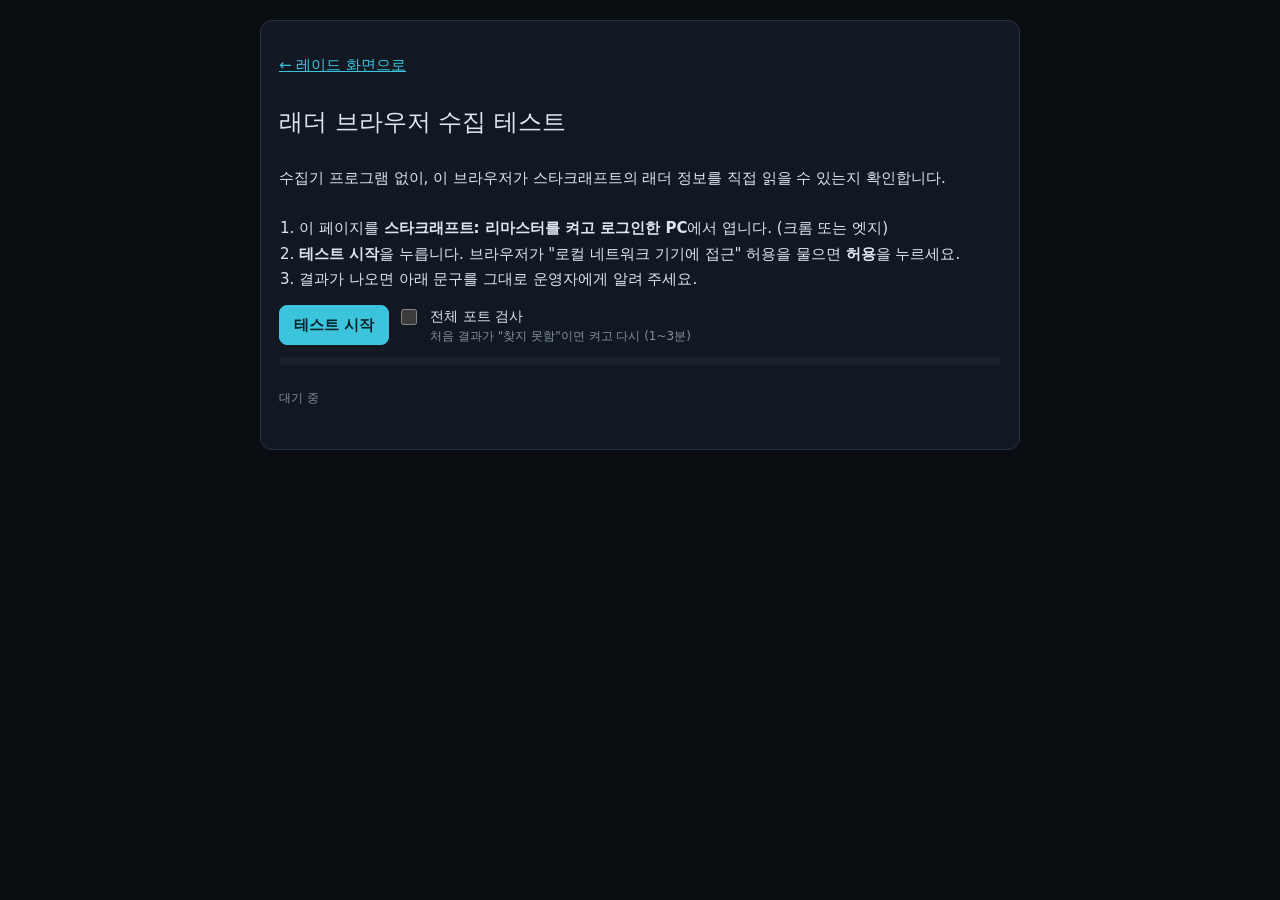
==== ladder-test.html @ a68ce81c "설치 없는 브라우저 래더 수집(실험)과 브라우저 수집 테스트 페이지 Co-Authored-By: Claude Opus 5.5 <noreply@anthropic.com> Claude" ====
<!doctype html>
<html lang="ko">
<head>
<meta charset="utf-8">
<meta name="viewport" content="width=device-width,initial-scale=1">
<title>래더 브라우저 수집 테스트 · 래더 협동 보스 레이드</title>
<link rel="stylesheet" href="css/style.css">
<style>
  .doc{max-width:760px;margin:0 auto;display:flex;flex-direction:column;gap:12px}
  .doc h1{font-family:var(--f-display);font-weight:400;font-size:24px;margin:0}
  .doc ol{margin:0;padding-left:20px;line-height:1.7}
  .doc a{color:var(--accent)}
  .bar2{height:8px;border-radius:4px;background:var(--panel2);overflow:hidden}
  .bar2 i{display:block;height:100%;width:0;background:var(--accent);transition:width .2s}
  .res{padding:12px 14px;border-radius:10px;border:1px solid var(--line);background:var(--panel2);font-size:15px;line-height:1.6}
  .res.ok{border-color:#2f7a52}.res.bad{border-color:#8a3030}.res.warn{border-color:#8a7020}
  .row2{display:flex;gap:8px;flex-wrap:wrap;align-items:flex-end}
  pre{white-space:pre-wrap;word-break:break-all;font-size:12px;color:var(--muted);margin:0}
</style>
</head>
<body>
<main class="doc panel">
  <p><a href="./">← 레이드 화면으로</a></p>
  <h1>래더 브라우저 수집 테스트</h1>
  <p>수집기 프로그램 없이, 이 브라우저가 스타크래프트의 래더 정보를 직접 읽을 수 있는지 확인합니다.</p>
  <ol>
    <li>이 페이지를 <b>스타크래프트: 리마스터를 켜고 로그인한 PC</b>에서 엽니다. (크롬 또는 엣지)</li>
    <li><b>테스트 시작</b>을 누릅니다. 브라우저가 "로컬 네트워크 기기에 접근" 허용을 물으면 <b>허용</b>을 누르세요.</li>
    <li>결과가 나오면 아래 문구를 그대로 운영자에게 알려 주세요.</li>
  </ol>
  <div class="row2">
    <button class="btn primary" id="go" type="button">테스트 시작</button>
    <label class="check" style="margin:0"><input type="checkbox" id="full"><span>전체 포트 검사<small>처음 결과가 "찾지 못함"이면 켜고 다시 (1~3분)</small></span></label>
  </div>
  <div class="bar2"><i id="prog"></i></div>
  <p class="hint" id="status">대기 중</p>
  <div class="res" id="result" hidden></div>

  <div id="lookup" hidden>
    <p style="margin:6px 0">아이디 조회도 해 보세요. 다른 스트리머 아이디도 됩니다.</p>
    <div class="row2">
      <div class="field"><label class="label" for="toon">게임 아이디</label><input type="text" id="toon" maxlength="24" autocomplete="off" spellcheck="false"></div>
      <div class="field"><label class="label" for="gw">서버</label><select id="gw"><option value="30">한국</option><option value="45">아시아</option><option value="10">미국 서부</option><option value="11">미국 동부</option><option value="20">유럽</option></select></div>
      <button class="btn" id="look" type="button">조회</button>
    </div>
    <div class="res" id="lookRes" hidden style="margin-top:8px"></div>
  </div>
  <pre id="detail"></pre>
</main>
<script src="js/ladder-local.js"></script>
<script>
const $ = id => document.getElementById(id);
let port = null;
$('go').onclick = async ()=>{
  $('go').disabled = true; $('result').hidden = true; $('lookup').hidden = true; $('detail').textContent = '';
  $('status').textContent = '스타크래프트 래더 서버를 찾는 중…';
  const t0 = Date.now();
  let out;
  try{
    out = await BW_LOCAL.find({full: $('full').checked, onProgress:(d,t,n)=>{ $('prog').style.width = Math.round(d/t*100)+'%'; $('status').textContent = `포트 확인 ${d.toLocaleString()} / ${t.toLocaleString()} · 열린 포트 ${n}개`; }});
  }catch(e){ out = {found:null, open:[], results:[], error:String(e)}; }
  const sec = Math.round((Date.now()-t0)/1000);
  const r = $('result'); r.hidden = false;
  const ua = navigator.userAgent.match(/(Edg|Chrome|Firefox|Safari)\/[\d.]+/g);
  $('detail').textContent = `브라우저: ${(ua||[]).join(' ')}\n걸린 시간: ${sec}초\n열린 포트: ${out.open.join(', ') || '없음'}\n` + (out.results||[]).map(x=>`  ${x.port}: ${x.readable ? '읽기 성공' : x.reason}`).join('\n') + (out.error ? `\n오류: ${out.error}` : '');
  if(out.found){
    port = out.found.port;
    r.className = 'res ok';
    r.innerHTML = `<b>성공</b> · 포트 ${port}에서 래더 정보를 읽었습니다. 수집기 프로그램 없이 브라우저로 수집할 수 있습니다.`;
    $('status').textContent = '완료'; $('lookup').hidden = false;
  } else if(out.open.length){
    r.className = 'res bad';
    r.innerHTML = `<b>읽기 차단</b> · 열린 포트는 찾았지만 브라우저 보안에 막혀 래더 정보를 읽지 못했습니다. 이 PC에서는 수집기 프로그램이 필요합니다.`;
    $('status').textContent = '완료';
  } else {
    r.className = 'res warn';
    r.innerHTML = `<b>찾지 못함</b> · 열린 포트가 없습니다. 스타크래프트가 켜져 있고 로그인했는지 확인하세요. 그래도 같으면 "전체 포트 검사"를 켜고 다시 해 보세요. 로컬 네트워크 접근을 거부했다면 주소창 왼쪽 자물쇠 아이콘에서 허용으로 바꾼 뒤 다시 하세요.`;
    $('status').textContent = '완료';
  }
  $('go').disabled = false;
};
$('look').onclick = async ()=>{
  const toon = $('toon').value.trim(); if(!toon || !port) return;
  const o = $('lookRes'); o.hidden = false; o.className = 'res'; o.textContent = '조회 중…';
  try{
    const x = await BW_LOCAL.ladder(port, toon, +$('gw').value);
    o.className = 'res ' + (x.ok && !x.err ? 'ok' : 'warn');
    o.innerHTML = x.ok ? `<b>${toon}</b> · 점수 <b>${x.rating}</b> · ${x.wins}승 ${x.losses}패 (시즌 ${x.season})${x.err ? ' · '+x.err : ''}` : `조회 실패: ${x.err}`;
  }catch(e){ o.className = 'res bad'; o.textContent = '조회 실패: ' + e.message; }
};
</script>
</body>
</html>
---- css/style.css ----
/* 래더 협동 보스 레이드 — 화면 디자인
   색은 맨 위 :root 의 변수(--hp, --rage, --accent 등)만 바꾸면 전체에 적용됩니다. */
/* Layout: command-console HUD — boss gauges across the top, input on the left, party & log on the right. Single dark look on purpose (broadcast screen). */
:root{
  --bg:#0a0e13; --panel:#111821; --panel2:#17212c; --line:#24313f;
  --fg:#dbe6f0; --muted:#7f90a3; --accent:#3cc4dc; --accent-ink:#04222a;
  --hp:#e5484d; --hp-dim:#4a1a1d; --rage:#f2a93b; --rage-dim:#4a3413;
  --good:#46c97a; --legend:#c58cff; --trap:#ff6b6b; --rare:#4ea3ff;
  --f-display:"Black Han Sans","IBM Plex Sans KR",system-ui,sans-serif;
  --f-body:"IBM Plex Sans KR",system-ui,-apple-system,"Malgun Gothic",sans-serif;
  --f-mono:"JetBrains Mono",ui-monospace,Menlo,Consolas,monospace;
  color-scheme:dark;
}
*{box-sizing:border-box}
html,body{background:var(--bg);color:var(--fg)}
body{margin:0;font-family:var(--f-body);font-size:15px;line-height:1.5;padding-inline:16px;padding-block:20px 40px}
.wrap{width:100%;max-width:none;margin:0;display:flex;flex-direction:column;gap:16px}
button,input,select,textarea{font:inherit;color:inherit}
button{cursor:pointer}
:focus-visible{outline:2px solid var(--accent);outline-offset:2px}
.num{font-family:var(--f-mono);font-variant-numeric:tabular-nums}

header.top{display:flex;flex-wrap:wrap;align-items:center;justify-content:space-between;gap:12px}
.brand{display:flex;align-items:baseline;gap:12px;flex-wrap:wrap;min-width:0}
.brand h1{font-family:var(--f-display);font-weight:400;font-size:28px;letter-spacing:.02em;margin:0}
.brand .sub{color:var(--muted);font-size:13px}
.top-actions{display:flex;gap:8px;align-items:center;flex-wrap:wrap}
.pill{display:inline-flex;align-items:center;gap:6px;padding:3px 10px;border-radius:999px;font-size:12px;font-weight:700;letter-spacing:.04em;border:1px solid var(--line);color:var(--muted)}
.pill.live{color:var(--accent);border-color:color-mix(in srgb,var(--accent) 45%,transparent)}
.pill.clear{color:var(--good);border-color:color-mix(in srgb,var(--good) 45%,transparent)}
.pill.fail{color:var(--trap);border-color:color-mix(in srgb,var(--trap) 45%,transparent)}
.pill.local{color:var(--rage);border-color:color-mix(in srgb,var(--rage) 45%,transparent)}
.btn{border:1px solid var(--line);background:var(--panel2);padding:8px 14px;border-radius:8px;font-weight:500}
.btn:hover{border-color:var(--muted)}
.btn.primary{background:var(--accent);color:var(--accent-ink);border-color:var(--accent);font-weight:700}
.btn.primary:hover{filter:brightness(1.08)}
.btn.danger{border-color:color-mix(in srgb,var(--trap) 50%,transparent);color:var(--trap)}
.btn:disabled{opacity:.45;cursor:not-allowed}

.panel{background:var(--panel);border:1px solid var(--line);border-radius:12px;padding:18px;min-width:0}
.panel h2{font-family:var(--f-display);font-weight:400;font-size:19px;margin:0 0 12px;letter-spacing:.02em}
.label{font-size:12px;color:var(--muted);letter-spacing:.06em;font-weight:700}

/* Boss HUD */
.hud{position:relative;overflow:hidden;background:linear-gradient(180deg,#151d27 0%,var(--panel) 100%)}
.hud-head{display:flex;justify-content:space-between;align-items:flex-end;gap:12px;flex-wrap:wrap;margin-bottom:14px}
.boss-name{font-family:var(--f-display);font-size:34px;line-height:1.1;margin:0;text-wrap:balance}
.boss-meta{display:flex;gap:8px;flex-wrap:wrap;margin-top:6px}
@keyframes pulse{50%{box-shadow:0 0 0 4px color-mix(in srgb,var(--hp) 25%,transparent)}}
.gauge{display:grid;grid-template-columns:72px 1fr auto;align-items:center;gap:12px;margin-top:10px}
.gauge .g-label{font-family:var(--f-display);font-size:18px}
.bar{position:relative;height:30px;border-radius:6px;background:var(--hp-dim);overflow:hidden;border:1px solid #00000055}
.bar.rage{height:18px;background:var(--rage-dim)}
.bar .fill{position:absolute;inset:0 auto 0 0;background:var(--hp);transition:width .6s cubic-bezier(.2,.8,.2,1)}
.bar.rage .fill{background:var(--rage)}
.bar .ticks{position:absolute;inset:0;background:repeating-linear-gradient(90deg,transparent 0 calc(10% - 1px),#00000040 calc(10% - 1px) 10%)}
.g-val{font-family:var(--f-mono);font-variant-numeric:tabular-nums;font-size:18px;font-weight:700;white-space:nowrap;text-align:right;min-width:9ch}
.g-val small{color:var(--muted);font-size:13px;font-weight:500}
.hud-foot{display:flex;gap:18px;flex-wrap:wrap;margin-top:14px;color:var(--muted);font-size:13px}
.hud-foot b{color:var(--fg);font-family:var(--f-mono);font-weight:700}
.chain{display:inline-flex;gap:4px;vertical-align:middle}
.chain i{width:10px;height:10px;border-radius:2px;background:var(--line);display:inline-block}
.chain i.on{background:var(--accent)}
.banner{position:absolute;inset:0;display:flex;flex-direction:column;align-items:center;justify-content:center;gap:6px;background:color-mix(in srgb,var(--bg) 78%,transparent);backdrop-filter:blur(2px);text-align:center;padding:16px}
.banner strong{font-family:var(--f-display);font-weight:400;font-size:52px;line-height:1}
.banner.clear strong{color:var(--good)}
.banner.fail strong{color:var(--trap)}
.banner span{color:var(--muted)}

.grid{display:grid;grid-template-columns:minmax(0,1fr) minmax(0,1.05fr);gap:16px;align-items:start}
.col{display:flex;flex-direction:column;gap:16px;min-width:0}
/* 최소 화면 폭 320px: 이보다 좁으면 줄어들지 않고 가로 스크롤 (방송 오버레이는 제외) */
:root{--min-w:320px}
html:not(.overlay){min-width:var(--min-w)}
/* 반응형: 880px 미만 1단 · 880~1400px 2단 · 1400px 이상 3단 · 1900px 이상 여유 · 640px 미만 휴대폰 */
@media (max-width:880px){.grid{grid-template-columns:minmax(0,1fr)}}
@media (max-width:640px){
  body{padding-inline:12px;padding-block:12px 28px;font-size:14px}
  .wrap,.col,.grid{gap:12px}
  .panel{padding:14px;border-radius:10px}
  header.top{align-items:flex-start}
  .brand h1{font-size:22px}
  .brand .sub{width:100%}
  .top-actions{width:100%}
  .top-actions .btn{flex:1 1 auto;padding:8px 10px;font-size:13px}
  .me{width:100%}.me select{flex:1}
  .boss-name{font-size:24px}
  .hud-head{align-items:flex-start}
  .hud-right{width:100%;justify-content:space-between}
  .gauge{grid-template-columns:40px minmax(0,1fr);gap:8px}
  .gauge .g-label{font-size:15px}
  .gauge .g-val{grid-column:1 / -1;text-align:right;font-size:16px;margin-top:-4px}
  .bar{height:24px}
  .pop{right:8px}
  .hud-foot{gap:8px 14px}
  .seg button{padding:9px 14px;font-size:15px}
  input[type=number]{width:100px;font-size:18px}
  .banner strong{font-size:36px}
  .modal{padding:8px}
  .modal-box{padding:14px;border-radius:10px}
  .records{grid-template-columns:repeat(2,minmax(0,1fr))}
  .rec .v{font-size:18px}
  .log li{grid-template-columns:38px minmax(0,1fr) auto;gap:8px}
}

@media (max-width:400px){
  body{padding-inline:10px}
  .panel{padding:12px}
  .wtypes{grid-template-columns:minmax(0,1fr) minmax(0,1fr);gap:6px}
  .wt{padding:7px 8px}
  .row{gap:8px}
  .top-actions .btn{flex:1 1 40%}
  .boss-name{font-size:21px}
  .pstrip{gap:6px 10px}
  .pm{grid-template-columns:auto 52px auto auto;font-size:12px}
}
@media (min-width:1400px){
  body{padding-inline:24px}
  .grid{grid-template-columns:minmax(0,1fr) minmax(0,1.3fr) minmax(0,1fr)}
  .grid{grid-template-areas:"input mid log"}
  .grid > .col:first-child{grid-area:input}
  .grid > .col:last-child{display:grid;grid-template-columns:subgrid;grid-column:2 / 4;grid-template-areas:"mid log";align-items:start}
  .grid > .col:last-child > .panel:not(.logpanel){grid-column:1}
  .grid > .col:last-child > .logpanel{grid-column:2;grid-row:1 / span 3}
  .log{max-height:calc(100vh - 140px)}
}
@media (min-width:1900px){
  body{padding-inline:32px}
  .grid{grid-template-columns:minmax(0,1fr) minmax(0,1.4fr) minmax(0,1.1fr)}
  .boss-name{font-size:40px}
  .bar{height:36px}
}

/* Member chips */
.chips{display:flex;flex-wrap:wrap;gap:8px}
.chip{border:1px solid var(--line);background:var(--panel2);border-radius:8px;padding:8px 12px;font-weight:500;display:inline-flex;gap:6px;align-items:center}
.chip[aria-pressed="true"]{border-color:var(--accent);background:color-mix(in srgb,var(--accent) 16%,var(--panel2));color:#e9fbff}
.chip .tag{font-size:11px;padding:1px 6px;border-radius:4px;background:#ffffff14;color:var(--muted)}
.chip .tag.fx{background:color-mix(in srgb,var(--legend) 30%,transparent);color:#f0dcff}

.field{display:flex;flex-direction:column;gap:6px}
.row{display:flex;gap:10px;flex-wrap:wrap;align-items:end}
.seg{display:inline-flex;border:1px solid var(--line);border-radius:8px;overflow:hidden}
.seg button{border:0;background:var(--panel2);padding:10px 18px;font-weight:700;font-family:var(--f-display);font-size:17px}
.seg button[aria-pressed="true"].win{background:color-mix(in srgb,var(--good) 25%,var(--panel2));color:#d8ffe6}
.seg button[aria-pressed="true"].loss{background:color-mix(in srgb,var(--hp) 28%,var(--panel2));color:#ffe0e1}
input[type=number],input[type=text],select,textarea{background:var(--bg);border:1px solid var(--line);border-radius:8px;padding:9px 12px;min-width:0}
input[type=number]{width:120px;font-family:var(--f-mono);font-size:20px;font-weight:700}
textarea{width:100%;resize:vertical;min-height:84px}
.checks{display:flex;flex-direction:column;gap:8px;margin-top:4px}
.check{display:flex;gap:10px;align-items:flex-start;font-size:14px}
.check input{margin-top:3px;accent-color:var(--accent);width:16px;height:16px}
.check small{display:block;color:var(--muted);font-size:12px}
.preview{margin-top:12px;padding:10px 12px;border-radius:8px;background:var(--panel2);font-size:14px;color:var(--muted);border:1px dashed var(--line)}
.preview b{color:var(--fg)}
.form-actions{display:flex;gap:10px;margin-top:14px;align-items:center;flex-wrap:wrap}
.hint{font-size:12px;color:var(--muted)}

/* Roulette */
.reel{height:86px;border-radius:10px;border:1px solid var(--line);background:var(--bg);display:flex;align-items:center;justify-content:center;flex-direction:column;gap:2px;text-align:center;padding:8px;transition:border-color .2s}
.reel .t{font-family:var(--f-display);font-size:14px;letter-spacing:.08em}
.reel .n{font-weight:700;font-size:17px}
.tier-꽝{--tc:var(--muted)} .tier-일반{--tc:var(--fg)} .tier-희귀{--tc:var(--rare)} .tier-전설{--tc:var(--legend)} .tier-함정{--tc:var(--trap)}
.reel[class*="tier-"]{border-color:var(--tc)} .reel[class*="tier-"] .t{color:var(--tc)}
.odds{display:grid;grid-template-columns:repeat(5,minmax(0,1fr));gap:6px;margin-top:10px}
.odds div{font-size:11px;text-align:center;padding:5px 2px;border-radius:6px;background:var(--panel2);color:var(--tc)}
.odds div b{display:block;font-family:var(--f-mono);font-size:13px}
details.manual{margin-top:12px}
details.manual summary{cursor:pointer;color:var(--muted);font-size:13px}
details.manual .row{margin-top:8px}

/* Party table */
.tbl-wrap{overflow-x:auto}
table{width:100%;border-collapse:collapse;font-size:14px}
th,td{padding:8px 6px;text-align:left;border-bottom:1px solid var(--line);white-space:nowrap}
th{font-size:12px;color:var(--muted);font-weight:700;letter-spacing:.04em}
td.r,th.r{text-align:right}
td .mvp{font-size:11px;color:var(--accent-ink);background:var(--accent);padding:1px 6px;border-radius:4px;margin-left:6px;font-weight:700}
.share{display:inline-block;height:6px;border-radius:3px;background:var(--accent);vertical-align:middle;margin-left:6px}
.add-row{display:flex;gap:8px;margin-top:12px}
.add-row input{flex:1}

/* Log */
.log{list-style:none;margin:0;padding:0;max-height:440px;overflow-y:auto;display:flex;flex-direction:column}
.log li{display:grid;grid-template-columns:44px minmax(0,1fr) auto;gap:10px;padding:9px 2px;border-bottom:1px solid var(--line);align-items:start}
.log .time{font-family:var(--f-mono);font-size:12px;color:var(--muted);padding-top:2px}
.log .what{min-width:0}
.log .what b{font-weight:700}
.log .fx{font-size:12px;color:var(--muted);margin-top:2px}
.log .delta{font-family:var(--f-mono);font-weight:700;font-size:14px;text-align:right}
.d-hp{color:var(--hp)} .d-rage{color:var(--rage)} .d-heal{color:var(--good)}
.log li.undone .what,.log li.undone .delta{opacity:.4;text-decoration:line-through}
.log li.ignored{opacity:.5}
.undo{display:block;border:0;background:none;color:var(--muted);font-size:12px;text-decoration:underline;padding:0;margin-top:4px}
.empty{color:var(--muted);font-size:14px;padding:12px 0}

/* Setup */
.setup[hidden]{display:none}
.diffs{display:grid;grid-template-columns:repeat(4,minmax(0,1fr));gap:8px}
@media (max-width:560px){.diffs{grid-template-columns:repeat(2,minmax(0,1fr))}}
.diff{border:1px solid var(--line);background:var(--panel2);border-radius:10px;padding:10px;text-align:left;display:flex;flex-direction:column;gap:2px}
.diff[aria-pressed="true"]{border-color:var(--accent);background:color-mix(in srgb,var(--accent) 14%,var(--panel2))}
.diff .dn{font-family:var(--f-display);font-size:18px}
.diff .dd{font-size:12px;color:var(--muted)}
.custom{display:flex;gap:10px;flex-wrap:wrap;margin-top:10px}
.custom .field input{width:110px;font-size:15px}
.setup-grid{display:grid;grid-template-columns:minmax(0,1fr) minmax(0,1fr);gap:16px}
@media (max-width:720px){.setup-grid{grid-template-columns:minmax(0,1fr)}}
.toast{position:fixed;left:50%;bottom:calc(20px + env(safe-area-inset-bottom,0px));transform:translateX(-50%);background:var(--panel2);border:1px solid var(--line);padding:10px 16px;border-radius:8px;font-size:14px;z-index:20;max-width:calc(100% - 32px)}
.flash{animation:flash .5s ease-out}
@keyframes flash{0%{filter:brightness(2)}100%{filter:none}}
@media (prefers-reduced-motion:reduce){*{animation:none!important;transition:none!important}}
[hidden]{display:none!important}
.info-btns{display:flex;flex-wrap:wrap;gap:6px}
html.overlay .info-btns{display:none}
.setup-nums{display:flex;flex-wrap:wrap;gap:8px;align-items:center;margin-top:10px}
.lock-note{font-size:12px;color:var(--muted)}
.panel-head{display:flex;justify-content:space-between;align-items:center;gap:10px;margin-bottom:12px}
.panel-head h2{margin:0}
.btn.sm{padding:5px 10px;font-size:13px}
.manual-row{display:flex;gap:8px;flex-wrap:wrap;align-items:center;margin-top:12px}
.manual-row select{flex:1 1 200px;min-width:0}
.fee-line{display:flex;flex-wrap:wrap;gap:6px 16px;font-size:14px;margin-top:10px}
.fee-line b{font-family:var(--f-mono)}
.end-confirm{display:flex;flex-wrap:wrap;gap:8px;align-items:center;justify-content:flex-end;margin:-4px 0 10px;padding:10px 12px;border-radius:8px;border:1px solid color-mix(in srgb,var(--trap) 45%,var(--line));background:color-mix(in srgb,var(--trap) 10%,var(--panel2));font-size:14px}
.end-confirm span{flex:1 1 240px;min-width:0}
html.overlay .end-confirm{display:none!important}
.seg.small{flex-wrap:wrap}
.calc-in{display:flex;flex-wrap:wrap;gap:10px}
.calc-in .field input{width:96px;font-size:14px;padding:6px 8px}
.plan-tag{font-size:11px;font-weight:700;color:#1d1600;background:#ffd34d;padding:1px 6px;border-radius:4px;margin-left:6px;vertical-align:middle}
.sk-table td.hl{font-weight:700;color:var(--fg)}
.gear{display:flex;flex-wrap:wrap;gap:4px}
.gear span{font-size:11px;line-height:1.4;padding:1px 6px;border-radius:4px;border:1px solid var(--line);background:var(--panel2);white-space:nowrap}
.gear span.base{color:var(--muted);border-style:dashed}
.gear span.w{border-color:color-mix(in srgb,var(--hp) 50%,var(--line))}
.gear span.a{border-color:color-mix(in srgb,var(--rare) 50%,var(--line))}
.gear span.c{border-color:color-mix(in srgb,var(--legend) 55%,var(--line))}
.gear span.used{text-decoration:line-through;opacity:.6}
.rolebar .gear{margin-top:6px}
.hud-right{display:flex;gap:8px;align-items:center;position:relative;z-index:3}
.end-confirm{position:relative;z-index:3}
html.overlay .hud-right .btn{display:none}
.modal{position:fixed;inset:0;z-index:30;background:color-mix(in srgb,#000 60%,transparent);display:flex;align-items:flex-start;justify-content:center;padding:calc(24px + env(safe-area-inset-top,0px)) 16px 24px;overflow-y:auto}
.modal-box{background:var(--panel);border:1px solid var(--line);border-radius:12px;padding:18px;width:100%;max-width:min(1200px,100%);display:flex;flex-direction:column;gap:12px}
.modal-head{display:flex;justify-content:space-between;align-items:center;gap:12px;flex-wrap:wrap}
.modal-head h2{margin:0;font-family:var(--f-display);font-weight:400;font-size:22px}
.sk-table input,.sk-table select{padding:6px 8px;font-size:13px;width:100%}
.sk-table input[type=number]{font-size:13px;width:80px;font-family:var(--f-mono)}
.sk-table td{vertical-align:middle;white-space:normal}
.sk-table .desc{color:var(--muted);font-size:12px;min-width:160px}
.sk-actions{display:flex;gap:8px;flex-wrap:wrap;align-items:center}
.sk-note{font-size:12px;color:var(--muted)}
.role-tag{display:inline-block;font-family:var(--f-mono);font-size:11px;font-weight:700;padding:1px 5px;border-radius:4px;background:#ffffff1a;color:var(--fg);margin-right:4px}
.role-tag.tank{background:color-mix(in srgb,var(--rare) 35%,transparent)}
.role-tag.dealer{background:color-mix(in srgb,var(--hp) 35%,transparent)}
.role-tag.healer{background:color-mix(in srgb,var(--good) 35%,transparent)}
.role-tag.support{background:color-mix(in srgb,var(--legend) 35%,transparent)}
.pm .gb{height:4px;border-radius:2px;background:#ffffff14;overflow:hidden;position:relative;grid-column:2}
.pm .gb i{position:absolute;inset:0 auto 0 0;background:var(--accent)}
.pm .gb.full i{background:#ffd34d}
.ptable select,.ptable input{padding:4px 6px;font-size:13px}
.ptable input[type=number]{width:84px;font-size:13px;font-family:var(--f-mono)}
.gauge-mini{display:inline-block;width:56px;height:6px;border-radius:3px;background:#ffffff14;position:relative;overflow:hidden;vertical-align:middle;margin-right:6px}
.gauge-mini i{position:absolute;inset:0 auto 0 0;background:var(--accent)}
.gauge-mini.full i{background:#ffd34d}
.rolebar{display:flex;justify-content:space-between;align-items:center;gap:10px;flex-wrap:wrap;margin-top:12px;padding:10px 12px;border-radius:8px;background:var(--panel2);border:1px solid var(--line)}
.rolebar .rb-text{font-size:13px;min-width:0}
.rolebar .rb-text b{font-size:14px}
.rolebar .rb-text small{display:block;color:var(--muted);font-size:12px}
.btn.skill{background:#ffd34d;color:#1d1600;border-color:#ffd34d;font-weight:700}
.skillboard{display:none}
html.overlay.ovl-skills #hud{display:none!important}
html.overlay.ovl-skills .skillboard{display:block;background:color-mix(in srgb,#06090d 82%,transparent);border:1px solid #ffffff22;border-radius:12px;padding:14px 18px;box-shadow:0 6px 24px #0008}
.sb-title{font-family:var(--f-display);font-size:22px;text-shadow:0 2px 6px #000;margin-bottom:8px}
.sb-title small{font-family:var(--f-body);font-size:13px;color:var(--muted);margin-left:8px}
.sb-list{list-style:none;margin:0;padding:0;display:grid;grid-template-columns:repeat(2,minmax(0,1fr));gap:6px 18px}
.sb-list li{display:grid;grid-template-columns:auto minmax(0,1fr) auto;gap:10px;align-items:baseline;padding:5px 0;border-bottom:1px solid #ffffff1a;text-shadow:0 1px 3px #000}
.sb-list .sn{font-family:var(--f-display);font-size:17px;color:#ffd0d1}
.sb-list .sd{font-size:13px;color:var(--fg);overflow:hidden;text-overflow:ellipsis;white-space:nowrap}
.sb-list .sw{font-family:var(--f-mono);font-size:13px;color:var(--muted)}
.sb-list li.last .sn{color:#fff;text-shadow:0 0 8px var(--hp)}
.sb-ready{margin-top:10px;font-size:14px;text-shadow:0 1px 3px #000}
.sb-ready b{color:#ffd34d}
.wtypes{display:grid;grid-template-columns:repeat(4,minmax(0,1fr));gap:8px}
@media (max-width:560px){.wtypes{grid-template-columns:repeat(2,minmax(0,1fr))}}
.wt{display:flex;flex-direction:column;align-items:flex-start;gap:2px;text-align:left;border:1px solid var(--line);background:var(--panel2);border-radius:8px;padding:9px 10px;min-width:0}
.wt b{font-size:14px}
.wt span{font-size:11px;color:var(--muted)}
.wt[aria-checked="true"]{border-color:var(--accent);background:color-mix(in srgb,var(--accent) 16%,var(--panel2))}
.wt.good[aria-checked="true"]{border-color:var(--good);background:color-mix(in srgb,var(--good) 16%,var(--panel2))}
.wt.warn[aria-checked="true"]{border-color:var(--rage);background:color-mix(in srgb,var(--rage) 16%,var(--panel2))}
.wt.bad[aria-checked="true"]{border-color:var(--trap);background:color-mix(in srgb,var(--trap) 16%,var(--panel2))}
.wt:disabled{opacity:.45;cursor:not-allowed}
.pstrip{display:flex;flex-wrap:wrap;gap:8px 14px;margin-top:12px}
.pm{display:grid;grid-template-columns:auto 72px auto auto;align-items:center;gap:6px;font-size:13px;min-width:0}
.pm .nm{max-width:9em;overflow:hidden;text-overflow:ellipsis;white-space:nowrap;font-weight:700}
.pm .pb{height:8px;border-radius:4px;background:#ffffff1a;overflow:hidden;position:relative}
.pm .pb i{position:absolute;inset:0 auto 0 0;background:var(--good);transition:width .5s}
.pm.low .pb i{background:var(--rage)}
.pm .hv{font-family:var(--f-mono);font-size:12px;color:var(--muted);min-width:3ch;text-align:right}
.pm.down{opacity:.55}.pm.down .nm{text-decoration:line-through}
.pm .cur{font-size:11px;color:var(--legend)}
html.overlay .pm{font-size:14px;text-shadow:0 1px 3px #000}
.skill{display:block;width:fit-content;max-width:100%;margin-top:4px;font-size:12px;color:#ffd0d1;background:color-mix(in srgb,var(--hp) 16%,transparent);border:1px solid color-mix(in srgb,var(--hp) 40%,transparent);border-radius:6px;padding:3px 8px}
.skill b{color:#fff}
.d-party{color:#ff9aa0}
.tk-tag.boss{background:var(--hp);color:#fff}
.pop.sk{font-size:28px;text-shadow:0 0 8px var(--hp),0 2px 4px #000}
.skills-list{list-style:none;margin:0;padding:0;display:flex;flex-direction:column}
.skills-list li{display:grid;grid-template-columns:72px minmax(0,1fr) auto;gap:10px;align-items:baseline;font-size:14px;padding:7px 0;border-bottom:1px solid var(--line)}
.skills-list .sn{font-family:var(--f-display);color:#ffd0d1}
.skills-list .sw{font-family:var(--f-mono);color:var(--muted);font-size:12px}
.danger{display:flex;justify-content:space-between;align-items:center;gap:12px;flex-wrap:wrap;margin-top:18px;padding-top:14px;border-top:1px dashed var(--line)}
.danger-text{display:flex;flex-direction:column;gap:2px;font-size:13px;color:var(--muted);min-width:0;flex:1 1 320px}
.danger-text b{color:var(--fg)}
.danger-act{display:flex;gap:8px;align-items:center;flex-wrap:wrap}
.danger-act .warn{font-size:13px;color:var(--trap);font-weight:700}
.btn.danger.solid{background:var(--trap);color:#1a0506;border-color:var(--trap);font-weight:700}
html.overlay .danger{display:none!important}
.chip .x{border:0;background:none;color:var(--muted);font-size:16px;line-height:1;padding:0 0 0 4px}
.chip .x:hover{color:var(--trap)}
.banner .btn{margin-top:10px}
.hd-meta{display:flex;flex-wrap:wrap;gap:6px 16px;font-size:13px;color:var(--muted);margin-bottom:10px}
.hd-meta b{color:var(--fg);font-family:var(--f-mono)}
.hd-grid{display:grid;grid-template-columns:minmax(0,1fr) minmax(0,1fr);gap:16px}
@media (max-width:760px){.hd-grid{grid-template-columns:minmax(0,1fr)}}
.hd-grid h3{font-size:13px;color:var(--muted);margin:0 0 6px;letter-spacing:.04em}
.log.compact{max-height:300px}
.log.compact li{padding:6px 2px}
.join{border-color:color-mix(in srgb,var(--accent) 45%,var(--line))}
.me-row{display:flex;justify-content:space-between;align-items:center;gap:12px;flex-wrap:wrap}
.me-name{font-family:var(--f-display);font-size:24px;line-height:1.2}
.me-actions{display:flex;gap:8px;flex-wrap:wrap}
.linkbtn{border:0;background:none;color:var(--accent);text-decoration:underline;padding:0;font-size:12px}
/* ---- 방송 오버레이 (?overlay) ---- */
html.overlay,html.overlay body{background:transparent!important}
html.overlay body{padding:12px}
html.overlay .top,html.overlay .grid,html.overlay #historyPanel,html.overlay #setup,html.overlay #toast,html.overlay .hud-foot,html.overlay #bossMeta{display:none!important}
html.overlay .wrap{max-width:none}
html.overlay .hud{background:color-mix(in srgb,#06090d 82%,transparent);border-color:#ffffff22;padding:14px 18px;box-shadow:0 6px 24px #0008}
html.overlay .hud-head{margin-bottom:6px}
html.overlay .hud-head .label{display:none}
html.overlay .boss-name{font-size:30px;text-shadow:0 2px 6px #000}
html.overlay .bar{height:38px}
html.overlay .bar.rage{height:16px}
html.overlay .g-val{font-size:20px;text-shadow:0 1px 4px #000}
html.overlay.no-rage .gauge.rage-row{display:none}
html.overlay .banner{background:color-mix(in srgb,#06090d 70%,transparent)}
.ticker{display:none}
html.overlay .ticker{display:flex;align-items:center;gap:10px;margin-top:10px;min-height:24px;font-size:15px;color:var(--fg);text-shadow:0 1px 4px #000;overflow:hidden;white-space:nowrap}
.ticker .tk-tag{font-family:var(--f-mono);font-size:11px;font-weight:700;letter-spacing:.08em;color:var(--accent-ink);background:var(--accent);padding:1px 6px;border-radius:3px;flex:none}
.ticker .tk-text{overflow:hidden;text-overflow:ellipsis;min-width:0}
.pop{position:absolute;right:130px;top:50%;z-index:2;font-family:var(--f-display);font-size:34px;color:#fff;text-shadow:0 0 6px var(--hp),0 2px 4px #000;pointer-events:none;animation:pop 1.6s ease-out forwards}
.pop.heal{text-shadow:0 0 6px var(--good),0 2px 4px #000}
.pop.rage{text-shadow:0 0 6px var(--rage),0 2px 4px #000}
@keyframes pop{0%{opacity:0;transform:translateY(-30%) scale(.7)}12%{opacity:1;transform:translateY(-60%) scale(1.1)}70%{opacity:1}100%{opacity:0;transform:translateY(-140%) scale(1)}}
.gauge{position:relative}
.ovl-copy{display:flex;gap:8px;align-items:center;flex-wrap:wrap;margin-top:12px}
.ovl-copy code{font-family:var(--f-mono);font-size:12px;background:var(--bg);border:1px solid var(--line);padding:6px 8px;border-radius:6px;overflow-wrap:anywhere;min-width:0;flex:1}
.hist-head{display:flex;justify-content:space-between;align-items:center;gap:12px;flex-wrap:wrap;margin-bottom:12px}
.hist-head h2{margin:0}
.seg.small button{font-family:var(--f-body);font-size:13px;padding:7px 14px}
.seg.small button[aria-pressed="true"]{background:color-mix(in srgb,var(--accent) 18%,var(--panel2));color:#e9fbff}
.records{display:grid;grid-template-columns:repeat(4,minmax(0,1fr));gap:10px;margin-bottom:14px}
@media (max-width:760px){.records{grid-template-columns:repeat(2,minmax(0,1fr))}}
.rec{background:var(--panel2);border:1px solid var(--line);border-radius:10px;padding:10px 12px;min-width:0}
.rec .k{font-size:12px;color:var(--muted);font-weight:700;letter-spacing:.04em}
.rec .v{font-family:var(--f-display);font-size:22px;line-height:1.2;margin-top:2px;overflow-wrap:anywhere}
.rec .w{font-size:12px;color:var(--muted);font-family:var(--f-mono)}
.res{font-size:12px;font-weight:700;padding:2px 8px;border-radius:999px;border:1px solid var(--line)}
.res.clear{color:var(--good);border-color:color-mix(in srgb,var(--good) 45%,transparent)}
.res.fail{color:var(--trap);border-color:color-mix(in srgb,var(--trap) 45%,transparent)}
.res.stopped{color:var(--muted)}
tr.hrow{cursor:pointer} tr.hrow:hover td{background:#ffffff06}
tr.hdetail td{background:var(--bg);white-space:normal}
.mini{width:100%;font-size:13px}
.mini td,.mini th{padding:5px 6px}
.me{display:inline-flex;align-items:center;gap:8px}.me select{padding:7px 10px}
.chip:disabled{opacity:.35;cursor:not-allowed}
.beta{font-family:var(--f-mono);font-size:11px;font-weight:700;letter-spacing:.1em;color:var(--accent-ink);background:var(--accent);padding:2px 7px;border-radius:4px;align-self:center}

/* 래더 자동 수집 */
.col-state{font-size:12px;padding:3px 9px;border-radius:999px;border:1px solid var(--line,#333);color:var(--muted);white-space:nowrap}
.col-state.on{color:#7ee2a8;border-color:#2f7a52}
.col-state.warn{color:#ffd34d;border-color:#8a7020}
.ltable td,.ltable th{padding-left:6px;padding-right:6px}
.ltable input{width:104px;padding:4px 6px;font-size:13px}
.ltable select{padding:3px 4px;font-size:13px}
.ltable .err{color:#ffd34d;font-size:12px}
.ltable .ok{color:#7ee2a8;font-size:12px}
.howto{margin-top:10px;font-size:13px}
.howto summary{cursor:pointer;color:var(--accent,#7cc4ff)}
.howto ol{margin:8px 0;padding-left:20px;line-height:1.6}
.auto-tag{display:inline-block;margin-left:6px;padding:0 6px;border-radius:4px;font-size:11px;background:#1e3a5a;color:#9fd0ff;vertical-align:1px}
.log select.wtsel{margin-left:6px;padding:1px 4px;font-size:12px}
.wt-tag{margin-left:6px;font-size:12px;color:var(--muted)}

/* 로그인·프로필 */
.adm-tag{display:inline-block;margin-right:6px;padding:0 6px;border-radius:4px;font-size:11px;background:#3a2d0b;color:#ffd34d;vertical-align:1px}
.pf-box{max-width:460px}
.pf-box input[type=text]{width:100%}
.pf-users{display:flex;flex-direction:column;gap:4px;max-height:220px;overflow-y:auto}
.pf-user{display:flex;align-items:center;gap:6px;font-size:14px}
.join-login{display:flex;align-items:center;gap:10px;flex-wrap:wrap}
#authBox .btn{max-width:180px;overflow:hidden;text-overflow:ellipsis;white-space:nowrap}
.uid{font-family:var(--f-mono,monospace);font-size:12px;padding:1px 5px;border-radius:4px;background:var(--panel2);word-break:break-all}

/* 장비 등급·인벤토리 */
:root{--gr-common:#c9d3dd; --gr-rare:#5fd28a; --gr-epic:#6aa8ff; --gr-legend:#ffb347}
.gr-common{color:var(--gr-common)} .gr-rare{color:var(--gr-rare)} .gr-epic{color:var(--gr-epic)} .gr-legend{color:var(--gr-legend)}
.gear .dur{margin-left:3px;font-size:10px;opacity:.75}
.gr-tag{display:inline-block;margin-right:5px;padding:0 5px;border-radius:4px;font-size:11px;border:1px solid currentColor}
.inv-head{display:flex;justify-content:space-between;align-items:baseline;margin-top:14px}
.inv{list-style:none;margin:6px 0 0;padding:0;display:flex;flex-direction:column;gap:4px;max-height:260px;overflow-y:auto}
.inv li{display:grid;grid-template-columns:44px minmax(0,1.3fr) minmax(0,1.2fr) 92px auto;gap:8px;align-items:center;padding:6px 8px;border:1px solid var(--line);border-radius:8px;font-size:13px}
.inv li.empty{display:block;color:var(--muted);border-style:dashed}
.inv li.on{border-color:color-mix(in srgb,var(--accent) 60%,var(--line))}
.inv li.broken{opacity:.45}
.inv-slot{color:var(--muted);font-size:12px}
.inv-name{font-weight:700;overflow:hidden;text-overflow:ellipsis;white-space:nowrap}
.inv-eff{color:var(--muted);font-size:12px}
.inv-d{display:flex;align-items:center;gap:6px;font-size:12px}
.inv-dur{flex:1;height:5px;border-radius:3px;background:var(--panel2);overflow:hidden}
.inv-dur i{display:block;height:100%;background:var(--accent)}
.inv-act{display:flex;align-items:center;gap:6px;justify-content:flex-end}
.inv-on{font-size:11px;color:var(--accent)}
@media (max-width:520px){ .inv li{grid-template-columns:40px minmax(0,1fr) auto; } .inv-eff{grid-column:2} .inv-d{grid-column:2} .inv-act{grid-row:1/3;grid-column:3} }

/* 초대 코드·내보내기 */
.invite{display:flex;align-items:center;flex-wrap:wrap;gap:8px;margin-top:12px;padding:10px 12px;border:1px dashed color-mix(in srgb,var(--accent) 50%,var(--line));border-radius:10px}
.invite .label{margin:0}
.invite .code{font-family:var(--f-mono,monospace);font-size:20px;letter-spacing:3px;color:var(--accent)}
.kick{margin-left:8px;padding:1px 7px;font-size:11px;border-radius:5px;border:1px solid var(--line);background:transparent;color:var(--muted);cursor:pointer}
.kick:hover{color:#ff8080;border-color:#a33}
.site-foot{margin-top:18px;text-align:center;font-size:12px;color:var(--muted)}
.site-foot a{color:var(--muted)}
html.overlay .site-foot{display:none}

/* 오버레이 주소 팝업 */
.ovl-box{max-width:640px}
.ovl-cards{display:grid;grid-template-columns:1fr 1fr;gap:10px}
.ovl-card{display:flex;flex-direction:column;gap:4px;text-align:left;padding:12px 14px;border-radius:10px;border:1px solid var(--line);background:var(--panel2);color:var(--fg);cursor:pointer;font:inherit}
.ovl-card b{font-size:16px}
.ovl-card span{font-size:13px;color:var(--muted)}
.ovl-card small{font-size:12px;color:var(--muted)}
.ovl-card[aria-checked="true"]{border-color:var(--accent);box-shadow:0 0 0 1px var(--accent) inset}
@media (max-width:520px){ .ovl-cards{grid-template-columns:1fr} }

/* 보스 체력 오버레이: 파티 줄은 딜 미터기에서 보여주므로 숨김 */
html.overlay.ovl-hp #partyStrip{display:none!important}
/* 파티 딜 미터기 오버레이 */
.dmgmeter{display:none}
html.overlay.ovl-meter #hud{display:none!important}
html.overlay.ovl-meter .dmgmeter{display:flex;flex-direction:column;gap:6px;background:color-mix(in srgb,#06090d 82%,transparent);border:1px solid #ffffff22;border-radius:12px;padding:12px 14px;box-shadow:0 6px 24px #0008;max-width:520px;text-shadow:0 1px 3px #000}
.dm-head{display:flex;justify-content:space-between;align-items:baseline;gap:10px}
.dm-head b{font-family:var(--f-display);font-weight:400;font-size:20px}
.dm-head span{font-size:13px;color:var(--muted)}
.dm-row{display:grid;grid-template-columns:22px minmax(0,1fr) auto;grid-template-rows:auto auto auto;column-gap:8px;row-gap:3px;padding:6px 0;border-top:1px solid #ffffff14}
.dm-rank{grid-row:1/4;font-family:var(--f-mono);font-size:15px;color:var(--muted);align-self:center}
.dm-name{font-weight:700;font-size:15px;overflow:hidden;text-overflow:ellipsis;white-space:nowrap}
.dm-num{font-family:var(--f-mono);font-size:15px;text-align:right}
.dm-num small{margin-left:6px;font-size:12px;color:var(--muted)}
.dm-bar{grid-column:2/4;height:8px;border-radius:4px;background:#ffffff14;overflow:hidden}
.dm-bar i{display:block;height:100%;background:var(--hp);transition:width .5s}
.dm-hp{grid-column:2/4;display:flex;align-items:center;gap:8px;font-size:12px;color:var(--muted)}
.dm-hpbar{width:90px;height:5px;border-radius:3px;background:#ffffff14;overflow:hidden}
.dm-hpbar i{display:block;height:100%;background:var(--good);transition:width .5s}
.dm-row.low .dm-hpbar i{background:var(--rage)}
.dm-hpv{font-family:var(--f-mono)}
.dm-wl{margin-left:auto}
.dm-row.down{opacity:.6}
.dm-row.down .dm-name{text-decoration:line-through}
.dm-row .ko{color:#ff6b6b}
.dm-empty{font-size:14px;color:var(--muted);padding:8px 0}
.bcol{display:flex;align-items:center;flex-wrap:wrap;gap:8px;margin:0 0 10px;padding:8px 10px;border-radius:8px;background:var(--panel2)}
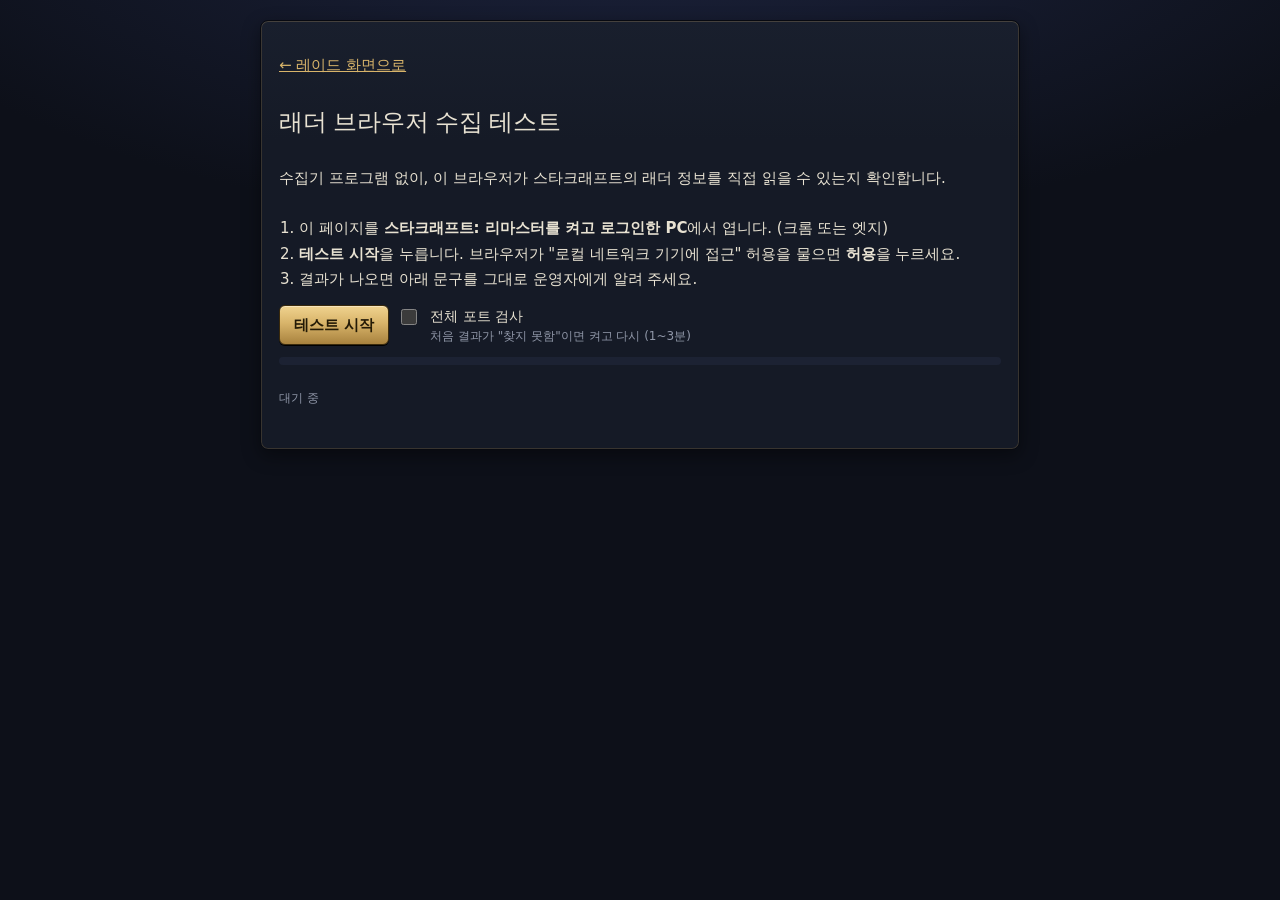
==== commit 3df33b19: "래더 수집 표시: 승패 대신 점수와 그 점수로 계산된 딜만 표시 Co-Authored-By: Claude Opus 5.5 <noreply@anthropic.com> Claude-S" ====
--- a/ladder-test.html
+++ b/ladder-test.html
@@ -85,7 +85,7 @@
   try{
     const x = await BW_LOCAL.ladder(port, toon, +$('gw').value);
     o.className = 'res ' + (x.ok && !x.err ? 'ok' : 'warn');
-    o.innerHTML = x.ok ? `<b>${toon}</b> · 점수 <b>${x.rating}</b> · ${x.wins}승 ${x.losses}패 (시즌 ${x.season})${x.err ? ' · '+x.err : ''}` : `조회 실패: ${x.err}`;
+    o.innerHTML = x.ok ? `<b>${toon}</b> · 점수 <b>${x.rating}</b> (시즌 ${x.season})${x.err ? ' · '+x.err : ''}` : `조회 실패: ${x.err}`;
   }catch(e){ o.className = 'res bad'; o.textContent = '조회 실패: ' + e.message; }
 };
 </script>
--- a/css/style.css
+++ b/css/style.css
@@ -1,18 +1,21 @@
 /* 래더 협동 보스 레이드 — 화면 디자인
    색은 맨 위 :root 의 변수(--hp, --rage, --accent 등)만 바꾸면 전체에 적용됩니다. */
-/* Layout: command-console HUD — boss gauges across the top, input on the left, party & log on the right. Single dark look on purpose (broadcast screen). */
+/* Layout: 보스 HUD 가 위, 그 아래 [입력 | 파티 상태 | 룰렛], 맨 아래 전투 기록.
+   테마: 밤의 던전 — 짙은 남색 바탕, 놋쇠(금) 테두리, 광택 있는 체력·마나 바. 방송 화면용 단일 다크 테마. */
 :root{
-  --bg:#0a0e13; --panel:#111821; --panel2:#17212c; --line:#24313f;
-  --fg:#dbe6f0; --muted:#7f90a3; --accent:#3cc4dc; --accent-ink:#04222a;
-  --hp:#e5484d; --hp-dim:#4a1a1d; --rage:#f2a93b; --rage-dim:#4a3413;
-  --good:#46c97a; --legend:#c58cff; --trap:#ff6b6b; --rare:#4ea3ff;
-  --f-display:"Black Han Sans","IBM Plex Sans KR",system-ui,sans-serif;
+  --bg:#0d1019; --panel:#151a26; --panel2:#1c2233; --line:#2d3448;
+  --fg:#e8e2d2; --muted:#9097a8; --accent:#d8b46a; --accent-ink:#231a06;
+  --brass:#b8924f; --brass-dim:#5b4a2c; --mana:#4f8df5;
+  --hp:#e0464e; --hp-dim:#3e1418; --rage:#f0a23a; --rage-dim:#43300f;
+  --good:#4fc47f; --legend:#c58cff; --trap:#ff6b6b; --rare:#4ea3ff;
+  --f-display:"Hahmlet","IBM Plex Sans KR",serif;
   --f-body:"IBM Plex Sans KR",system-ui,-apple-system,"Malgun Gothic",sans-serif;
   --f-mono:"JetBrains Mono",ui-monospace,Menlo,Consolas,monospace;
   color-scheme:dark;
 }
 *{box-sizing:border-box}
 html,body{background:var(--bg);color:var(--fg)}
+body{background:radial-gradient(1200px 500px at 50% -120px,#1d2440 0%,transparent 70%),var(--bg)}
 body{margin:0;font-family:var(--f-body);font-size:15px;line-height:1.5;padding-inline:16px;padding-block:20px 40px}
 .wrap{width:100%;max-width:none;margin:0;display:flex;flex-direction:column;gap:16px}
 button,input,select,textarea{font:inherit;color:inherit}
@@ -22,7 +25,7 @@
 
 header.top{display:flex;flex-wrap:wrap;align-items:center;justify-content:space-between;gap:12px}
 .brand{display:flex;align-items:baseline;gap:12px;flex-wrap:wrap;min-width:0}
-.brand h1{font-family:var(--f-display);font-weight:400;font-size:28px;letter-spacing:.02em;margin:0}
+.brand h1{font-family:var(--f-display);font-weight:800;font-size:28px;letter-spacing:.01em;margin:0;color:var(--accent);text-shadow:0 2px 0 #000,0 0 18px #d8b46a33}
 .brand .sub{color:var(--muted);font-size:13px}
 .top-actions{display:flex;gap:8px;align-items:center;flex-wrap:wrap}
 .pill{display:inline-flex;align-items:center;gap:6px;padding:3px 10px;border-radius:999px;font-size:12px;font-weight:700;letter-spacing:.04em;border:1px solid var(--line);color:var(--muted)}
@@ -30,29 +33,31 @@
 .pill.clear{color:var(--good);border-color:color-mix(in srgb,var(--good) 45%,transparent)}
 .pill.fail{color:var(--trap);border-color:color-mix(in srgb,var(--trap) 45%,transparent)}
 .pill.local{color:var(--rage);border-color:color-mix(in srgb,var(--rage) 45%,transparent)}
-.btn{border:1px solid var(--line);background:var(--panel2);padding:8px 14px;border-radius:8px;font-weight:500}
-.btn:hover{border-color:var(--muted)}
-.btn.primary{background:var(--accent);color:var(--accent-ink);border-color:var(--accent);font-weight:700}
+.btn{border:1px solid #070910;background:linear-gradient(180deg,#242b3e,#1a2030);padding:8px 14px;border-radius:6px;font-weight:500;box-shadow:inset 0 0 0 1px #b8924f40,inset 0 1px 0 #ffffff14}
+.btn:hover{box-shadow:inset 0 0 0 1px #d8b46a99,inset 0 1px 0 #ffffff1f}
+.btn.primary{background:linear-gradient(180deg,#f0d38f 0%,var(--accent) 45%,#a8823e 100%);color:var(--accent-ink);border-color:#3a2a0c;font-weight:700;box-shadow:inset 0 1px 0 #fff6,0 1px 0 #000}
 .btn.primary:hover{filter:brightness(1.08)}
 .btn.danger{border-color:color-mix(in srgb,var(--trap) 50%,transparent);color:var(--trap)}
 .btn:disabled{opacity:.45;cursor:not-allowed}
 
-.panel{background:var(--panel);border:1px solid var(--line);border-radius:12px;padding:18px;min-width:0}
-.panel h2{font-family:var(--f-display);font-weight:400;font-size:19px;margin:0 0 12px;letter-spacing:.02em}
+.panel{background:linear-gradient(180deg,#191f2d 0%,var(--panel) 120px);border:1px solid #070910;border-radius:8px;padding:18px;min-width:0;box-shadow:inset 0 0 0 1px #b8924f38,inset 0 1px 0 #ffffff0d,0 6px 18px #0006}
+.panel h2{font-family:var(--f-display);font-weight:700;font-size:19px;margin:0 0 12px;letter-spacing:.01em;color:#f1e3bf;display:flex;align-items:center;gap:8px}
+.panel h2::before{content:"";width:7px;height:7px;transform:rotate(45deg);background:var(--brass);box-shadow:0 0 6px #d8b46a88;flex:none}
 .label{font-size:12px;color:var(--muted);letter-spacing:.06em;font-weight:700}
 
 /* Boss HUD */
-.hud{position:relative;overflow:hidden;background:linear-gradient(180deg,#151d27 0%,var(--panel) 100%)}
+.hud{position:relative;overflow:hidden;background:radial-gradient(600px 200px at 0 0,#3a1a2244,transparent 70%),linear-gradient(180deg,#1b2131 0%,var(--panel) 100%);box-shadow:inset 0 0 0 1px #b8924f55,inset 0 1px 0 #ffffff12,0 8px 24px #0008}
 .hud-head{display:flex;justify-content:space-between;align-items:flex-end;gap:12px;flex-wrap:wrap;margin-bottom:14px}
-.boss-name{font-family:var(--f-display);font-size:34px;line-height:1.1;margin:0;text-wrap:balance}
+.boss-name{font-family:var(--f-display);font-weight:800;font-size:34px;line-height:1.1;margin:0;text-wrap:balance;color:#f6e7c4;text-shadow:0 2px 0 #000,0 0 22px #e0464e40}
 .boss-meta{display:flex;gap:8px;flex-wrap:wrap;margin-top:6px}
 @keyframes pulse{50%{box-shadow:0 0 0 4px color-mix(in srgb,var(--hp) 25%,transparent)}}
 .gauge{display:grid;grid-template-columns:72px 1fr auto;align-items:center;gap:12px;margin-top:10px}
-.gauge .g-label{font-family:var(--f-display);font-size:18px}
-.bar{position:relative;height:30px;border-radius:6px;background:var(--hp-dim);overflow:hidden;border:1px solid #00000055}
-.bar.rage{height:18px;background:var(--rage-dim)}
-.bar .fill{position:absolute;inset:0 auto 0 0;background:var(--hp);transition:width .6s cubic-bezier(.2,.8,.2,1)}
-.bar.rage .fill{background:var(--rage)}
+.gauge .g-label{font-family:var(--f-display);font-weight:700;font-size:18px;color:#f1e3bf}
+.bar{position:relative;height:30px;border-radius:4px;background:linear-gradient(180deg,#1a0a0c,var(--hp-dim));overflow:hidden;border:1px solid #000;box-shadow:0 0 0 1px #b8924f66,inset 0 2px 6px #000a}
+.bar.rage{height:18px;background:linear-gradient(180deg,#1e1506,var(--rage-dim))}
+.bar .fill{position:absolute;inset:0 auto 0 0;background:linear-gradient(180deg,#ff8a8f 0%,var(--hp) 38%,#9e1d26 100%);transition:width .6s cubic-bezier(.2,.8,.2,1);box-shadow:inset 0 1px 0 #ffffff55}
+.bar .fill::after{content:"";position:absolute;inset:0 0 55% 0;background:linear-gradient(180deg,#ffffff40,transparent)}
+.bar.rage .fill{background:linear-gradient(180deg,#ffd58a 0%,var(--rage) 40%,#a5600f 100%)}
 .bar .ticks{position:absolute;inset:0;background:repeating-linear-gradient(90deg,transparent 0 calc(10% - 1px),#00000040 calc(10% - 1px) 10%)}
 .g-val{font-family:var(--f-mono);font-variant-numeric:tabular-nums;font-size:18px;font-weight:700;white-space:nowrap;text-align:right;min-width:9ch}
 .g-val small{color:var(--muted);font-size:13px;font-weight:500}
@@ -67,13 +72,14 @@
 .banner.fail strong{color:var(--trap)}
 .banner span{color:var(--muted)}
 
-.grid{display:grid;grid-template-columns:minmax(0,1fr) minmax(0,1.05fr);gap:16px;align-items:start}
+.grid{display:grid;grid-template-columns:minmax(0,1fr) minmax(0,1fr);grid-template-areas:"left mid" "right mid";gap:16px;align-items:start}
+.col-left{grid-area:left}.col-mid{grid-area:mid}.col-right{grid-area:right}
 .col{display:flex;flex-direction:column;gap:16px;min-width:0}
 /* 최소 화면 폭 320px: 이보다 좁으면 줄어들지 않고 가로 스크롤 (방송 오버레이는 제외) */
 :root{--min-w:320px}
 html:not(.overlay){min-width:var(--min-w)}
 /* 반응형: 880px 미만 1단 · 880~1400px 2단 · 1400px 이상 3단 · 1900px 이상 여유 · 640px 미만 휴대폰 */
-@media (max-width:880px){.grid{grid-template-columns:minmax(0,1fr)}}
+@media (max-width:880px){.grid{grid-template-columns:minmax(0,1fr);grid-template-areas:"left" "mid" "right"}}
 @media (max-width:640px){
   body{padding-inline:12px;padding-block:12px 28px;font-size:14px}
   .wrap,.col,.grid{gap:12px}
@@ -116,13 +122,7 @@
 }
 @media (min-width:1400px){
   body{padding-inline:24px}
-  .grid{grid-template-columns:minmax(0,1fr) minmax(0,1.3fr) minmax(0,1fr)}
-  .grid{grid-template-areas:"input mid log"}
-  .grid > .col:first-child{grid-area:input}
-  .grid > .col:last-child{display:grid;grid-template-columns:subgrid;grid-column:2 / 4;grid-template-areas:"mid log";align-items:start}
-  .grid > .col:last-child > .panel:not(.logpanel){grid-column:1}
-  .grid > .col:last-child > .logpanel{grid-column:2;grid-row:1 / span 3}
-  .log{max-height:calc(100vh - 140px)}
+  .grid{grid-template-columns:minmax(0,1fr) minmax(0,1.25fr) minmax(0,1fr);grid-template-areas:"left mid right"}
 }
 @media (min-width:1900px){
   body{padding-inline:32px}
@@ -175,8 +175,8 @@
 th,td{padding:8px 6px;text-align:left;border-bottom:1px solid var(--line);white-space:nowrap}
 th{font-size:12px;color:var(--muted);font-weight:700;letter-spacing:.04em}
 td.r,th.r{text-align:right}
-td .mvp{font-size:11px;color:var(--accent-ink);background:var(--accent);padding:1px 6px;border-radius:4px;margin-left:6px;font-weight:700}
-.share{display:inline-block;height:6px;border-radius:3px;background:var(--accent);vertical-align:middle;margin-left:6px}
+.mvp{font-size:11px;color:var(--accent-ink);background:linear-gradient(180deg,#f0d38f,var(--accent));padding:1px 6px;border-radius:4px;margin-left:6px;font-weight:700}
+.share{display:inline-block;height:6px;border-radius:3px;background:linear-gradient(90deg,#a8823e,var(--accent));vertical-align:middle;margin-left:6px}
 .add-row{display:flex;gap:8px;margin-top:12px}
 .add-row input{flex:1}
 
@@ -230,13 +230,6 @@
 .calc-in .field input{width:96px;font-size:14px;padding:6px 8px}
 .plan-tag{font-size:11px;font-weight:700;color:#1d1600;background:#ffd34d;padding:1px 6px;border-radius:4px;margin-left:6px;vertical-align:middle}
 .sk-table td.hl{font-weight:700;color:var(--fg)}
-.gear{display:flex;flex-wrap:wrap;gap:4px}
-.gear span{font-size:11px;line-height:1.4;padding:1px 6px;border-radius:4px;border:1px solid var(--line);background:var(--panel2);white-space:nowrap}
-.gear span.base{color:var(--muted);border-style:dashed}
-.gear span.w{border-color:color-mix(in srgb,var(--hp) 50%,var(--line))}
-.gear span.a{border-color:color-mix(in srgb,var(--rare) 50%,var(--line))}
-.gear span.c{border-color:color-mix(in srgb,var(--legend) 55%,var(--line))}
-.gear span.used{text-decoration:line-through;opacity:.6}
 .rolebar .gear{margin-top:6px}
 .hud-right{display:flex;gap:8px;align-items:center;position:relative;z-index:3}
 .end-confirm{position:relative;z-index:3}
@@ -336,7 +329,7 @@
 /* ---- 방송 오버레이 (?overlay) ---- */
 html.overlay,html.overlay body{background:transparent!important}
 html.overlay body{padding:12px}
-html.overlay .top,html.overlay .grid,html.overlay #historyPanel,html.overlay #setup,html.overlay #toast,html.overlay .hud-foot,html.overlay #bossMeta{display:none!important}
+html.overlay .top,html.overlay .grid,html.overlay #logPanel,html.overlay .logpanel,html.overlay #lobby,html.overlay .site-foot,html.overlay .modal,html.overlay #historyPanel,html.overlay #setup,html.overlay #toast,html.overlay .hud-foot,html.overlay #bossMeta{display:none!important}
 html.overlay .wrap{max-width:none}
 html.overlay .hud{background:color-mix(in srgb,#06090d 82%,transparent);border-color:#ffffff22;padding:14px 18px;box-shadow:0 6px 24px #0008}
 html.overlay .hud-head{margin-bottom:6px}
@@ -409,7 +402,6 @@
 /* 장비 등급·인벤토리 */
 :root{--gr-common:#c9d3dd; --gr-rare:#5fd28a; --gr-epic:#6aa8ff; --gr-legend:#ffb347}
 .gr-common{color:var(--gr-common)} .gr-rare{color:var(--gr-rare)} .gr-epic{color:var(--gr-epic)} .gr-legend{color:var(--gr-legend)}
-.gear .dur{margin-left:3px;font-size:10px;opacity:.75}
 .gr-tag{display:inline-block;margin-right:5px;padding:0 5px;border-radius:4px;font-size:11px;border:1px solid currentColor}
 .inv-head{display:flex;justify-content:space-between;align-items:baseline;margin-top:14px}
 .inv{list-style:none;margin:6px 0 0;padding:0;display:flex;flex-direction:column;gap:4px;max-height:260px;overflow-y:auto}
@@ -474,3 +466,124 @@
 .dm-row .ko{color:#ff6b6b}
 .dm-empty{font-size:14px;color:var(--muted);padding:8px 0}
 .bcol{display:flex;align-items:center;flex-wrap:wrap;gap:8px;margin:0 0 10px;padding:8px 10px;border-radius:8px;background:var(--panel2)}
+
+/* ===== 파티 상태 카드 ===== */
+.party-list{display:grid;grid-template-columns:minmax(0,1fr);gap:10px}
+@media (min-width:1900px){ .party-list{grid-template-columns:repeat(2,minmax(0,1fr))} }
+.pcard{position:relative;display:flex;flex-direction:column;gap:7px;padding:11px 12px;border-radius:6px;background:linear-gradient(180deg,#1d2333,#171c29);border:1px solid #070910;box-shadow:inset 0 0 0 1px #b8924f2e}
+.pcard.mine{box-shadow:inset 0 0 0 1px #d8b46aaa}
+.pcard.down{filter:grayscale(.75);opacity:.75}
+.pc-head{display:flex;align-items:center;gap:6px;flex-wrap:wrap;min-width:0}
+.pc-rank{width:20px;height:20px;display:inline-grid;place-items:center;font-size:11px;color:var(--accent);border:1px solid var(--brass-dim);transform:rotate(45deg);flex:none;margin:0 4px 0 2px}
+.pc-rank{transform:none;border-radius:3px}
+.pc-name{font-family:var(--f-display);font-weight:700;font-size:16px;overflow:hidden;text-overflow:ellipsis;white-space:nowrap;max-width:12em}
+.pc-tags{display:inline-flex;gap:4px;flex-wrap:wrap}
+.pc-head .kick{margin-left:auto}
+.pcard.down .pc-name{text-decoration:line-through}
+/* RPG 바 (체력·스킬) */
+.rbar{position:relative;height:18px;border-radius:3px;background:#0b0d14;border:1px solid #000;box-shadow:0 0 0 1px #b8924f40,inset 0 2px 4px #000c;overflow:hidden}
+.rbar i{position:absolute;inset:0 auto 0 0;transition:width .5s cubic-bezier(.2,.8,.2,1)}
+.rbar i::after{content:"";position:absolute;inset:0 0 50% 0;background:linear-gradient(180deg,#ffffff4d,transparent)}
+.rbar.hp i{background:linear-gradient(180deg,#86e3a6,var(--good) 40%,#24794a)}
+.rbar.hp.low i{background:linear-gradient(180deg,#ffd08a,var(--rage) 40%,#9a5a0e)}
+.rbar.hp.ko{background:repeating-linear-gradient(135deg,#1a0d10 0 6px,#24121a 6px 12px)}
+.rbar.sp{height:14px}
+.rbar.sp i{background:linear-gradient(180deg,#9cc0ff,var(--mana) 40%,#244f9e)}
+.rbar.sp.full i{background:linear-gradient(180deg,#fff0b8,var(--accent) 40%,#9a7432);animation:spglow 1.6s ease-in-out infinite}
+@keyframes spglow{50%{filter:brightness(1.25)}}
+.rbar .rb-l,.rbar .rb-v{position:absolute;top:50%;transform:translateY(-50%);font-size:11px;font-weight:700;text-shadow:0 1px 2px #000,0 0 3px #000;line-height:1}
+.rbar .rb-l{left:7px;letter-spacing:.04em}
+.rbar .rb-v{right:7px}
+.rbar.sp .rb-l,.rbar.sp .rb-v{font-size:10px}
+.rbar.ko .rb-v{color:#ff8a8f}
+.pc-foot{display:flex;flex-wrap:wrap;gap:6px 14px;align-items:center;font-size:13px}
+.pc-stat{display:inline-flex;align-items:center;gap:6px}
+.pc-stat select,.pc-stat input{padding:3px 6px;font-size:12px}
+.pc-stat input[type=number]{width:78px;font-family:var(--f-mono)}
+
+/* ===== 착용 장비 칸 ===== */
+.gear{display:grid;grid-template-columns:repeat(3,minmax(0,1fr));gap:6px}
+.slot{display:flex;align-items:center;gap:7px;min-width:0;padding:5px 7px;border-radius:5px;background:linear-gradient(180deg,#232a3c,#191e2c);border:1px solid #070910;box-shadow:inset 0 0 0 1px var(--gc,#3a4258);--gc:#4a5370}
+.slot-ic{flex:none;width:28px;height:28px;display:grid;place-items:center;border-radius:4px;background:radial-gradient(circle at 50% 35%,color-mix(in srgb,var(--gc) 35%,#10131c),#0c0f17 75%);box-shadow:inset 0 0 0 1px var(--gc),0 0 8px color-mix(in srgb,var(--gc) 40%,transparent);color:var(--gc)}
+.slot-ic svg{width:18px;height:18px;fill:none;stroke:currentColor;stroke-width:1.8;stroke-linecap:round;stroke-linejoin:round}
+.slot-tx{display:flex;flex-direction:column;min-width:0;line-height:1.25}
+.slot-nm{font-size:12px;font-weight:700;overflow:hidden;text-overflow:ellipsis;white-space:nowrap}
+.slot-st{font-size:11px;color:var(--muted);overflow:hidden;text-overflow:ellipsis;white-space:nowrap}
+.slot-st em{font-style:normal;color:var(--gc)}
+.slot-du{display:flex;align-items:center;gap:4px;margin-top:2px}
+.dura{position:relative;flex:1;min-width:24px;height:5px;border-radius:2px;background:#0b0d14;overflow:hidden}
+.dura i{position:absolute;inset:0 auto 0 0;background:var(--gc)}
+.dura::after{content:"";position:absolute;inset:0;background:repeating-linear-gradient(90deg,transparent 0 calc(100% / var(--seg) - 1px),#0b0d14 calc(100% / var(--seg) - 1px) calc(100% / var(--seg)))}
+.dura.low i{background:var(--trap)}
+.dura-n{font-size:10px;color:var(--muted)}
+.slot.base{--gc:#3a4258;opacity:.7}
+.slot.base .slot-ic{box-shadow:inset 0 0 0 1px #3a4258;color:#6b7390}
+.slot.gr-common{--gc:#b9c2cf}
+.slot.gr-rare{--gc:#5fd28a}
+.slot.gr-epic{--gc:#6aa8ff}
+.slot.gr-legend{--gc:#ffb347}
+.slot.used{opacity:.5}
+.slot.used .slot-nm{text-decoration:line-through}
+@media (max-width:420px){ .gear{grid-template-columns:minmax(0,1fr)} }
+/* 좁은 칸(결과 입력의 역할 바, 장비 룰렛)에서는 장비 칸을 작게 */
+.rolebar .gear,.fee-line .gear{grid-template-columns:repeat(3,minmax(0,1fr));width:100%}
+.fee-line{flex-wrap:wrap}
+.rolebar .slot-st,.fee-line .slot-st{display:none}
+.rolebar .slot,.fee-line .slot{padding:4px 6px}
+
+/* 전투 기록: 화면 아래 넓게 */
+.logpanel .log{max-height:420px;overflow-y:auto}
+@media (min-width:1400px){ .logpanel .log{display:grid;grid-template-columns:repeat(2,minmax(0,1fr));column-gap:24px} }
+
+/* ===== 던전 (공략대 목록) ===== */
+.lobby{padding:14px 18px}
+.lobby-head{display:flex;align-items:center;gap:10px;flex-wrap:wrap;margin-bottom:10px}
+.lobby-head h2{margin:0}
+.lobby-act{margin-left:auto;display:flex;gap:8px}
+.dungeons{display:grid;grid-template-columns:repeat(auto-fill,minmax(230px,1fr));gap:10px}
+.dcard{display:flex;flex-direction:column;gap:5px;text-align:left;padding:10px 12px;border-radius:6px;cursor:pointer;color:var(--fg);font:inherit;
+  background:linear-gradient(180deg,#22293b,#181d2b);border:1px solid #070910;box-shadow:inset 0 0 0 1px #b8924f33}
+.dcard:hover{box-shadow:inset 0 0 0 1px #d8b46a88}
+.dcard.on{box-shadow:inset 0 0 0 2px var(--accent),0 0 14px #d8b46a33}
+.dcard.done{opacity:.75}
+.dc-squad{font-family:var(--f-display);font-weight:800;font-size:13px;color:var(--accent);letter-spacing:.02em}
+.dc-boss{font-family:var(--f-display);font-weight:700;font-size:17px;overflow:hidden;text-overflow:ellipsis;white-space:nowrap}
+.dc-hp{position:relative;height:8px;border-radius:3px;background:var(--hp-dim);overflow:hidden;box-shadow:0 0 0 1px #b8924f44}
+.dc-hp i{position:absolute;inset:0 auto 0 0;background:linear-gradient(180deg,#ff8a8f,var(--hp) 45%,#9e1d26)}
+.dc-meta{display:flex;flex-wrap:wrap;gap:4px 10px;font-size:12px;color:var(--muted)}
+#squadTag{color:var(--accent);font-family:var(--f-display);font-weight:800;font-size:14px;letter-spacing:.02em}
+
+/* ===== 랭킹 창 ===== */
+.rank-box{max-width:960px}
+.rank-table td,.rank-table th{white-space:nowrap}
+.rank-table tr.live td:first-child{box-shadow:inset 3px 0 0 var(--accent)}
+.medal{display:inline-grid;place-items:center;width:24px;height:24px;border-radius:50%;font-family:var(--f-mono);font-size:12px;font-weight:700;color:var(--muted);border:1px solid var(--line)}
+.medal.m1{background:linear-gradient(180deg,#ffe79a,#c9a13b);color:#2a1d02;border-color:#7a5d17}
+.medal.m2{background:linear-gradient(180deg,#eef2f6,#9aa6b2);color:#1b2229;border-color:#5f6a75}
+.medal.m3{background:linear-gradient(180deg,#f2c39a,#a8673a);color:#2a1406;border-color:#6b3d1c}
+.rk-bar{display:inline-block;width:60px;height:6px;border-radius:3px;background:var(--hp-dim);margin-right:8px;vertical-align:middle;overflow:hidden}
+.rk-bar i{display:block;height:100%;background:var(--accent)}
+
+/* ===== 실시간 반응 ===== */
+.live-feed{position:fixed;right:16px;bottom:16px;z-index:25;display:flex;flex-direction:column;gap:8px;width:min(320px,calc(100vw - 32px));pointer-events:none}
+.feed{display:flex;flex-direction:column;gap:2px;padding:10px 12px;border-radius:6px;background:linear-gradient(180deg,#232a3d,#181d2b);border:1px solid #070910;box-shadow:inset 0 0 0 1px #b8924f55,0 8px 20px #000a;font-size:13px;animation:feedin .35s cubic-bezier(.2,.8,.2,1)}
+.feed b{font-family:var(--f-display);font-weight:700;font-size:15px}
+.feed span{color:var(--muted)}
+.feed.win{box-shadow:inset 3px 0 0 var(--hp),inset 0 0 0 1px #b8924f55,0 8px 20px #000a}
+.feed.win b{color:#ffb3b6}
+.feed.loss{box-shadow:inset 3px 0 0 var(--rage),inset 0 0 0 1px #b8924f55,0 8px 20px #000a}
+.feed.boss{background:linear-gradient(180deg,#3a1418,#20111a);box-shadow:inset 0 0 0 1px var(--hp),0 0 24px #e0464e66}
+.feed.boss b{color:#ff8a8f}
+.feed.party b,.feed.skill b{color:var(--accent)}
+.feed.out{opacity:0;transform:translateX(20px);transition:opacity .4s,transform .4s}
+@keyframes feedin{from{opacity:0;transform:translateX(30px)}to{opacity:1;transform:none}}
+.hud.shake{animation:shake .5s cubic-bezier(.36,.07,.19,.97)}
+@keyframes shake{10%,90%{transform:translateX(-2px)}20%,80%{transform:translateX(4px)}30%,50%,70%{transform:translateX(-7px)}40%,60%{transform:translateX(7px)}}
+.pcard.ping{animation:ping 1s ease-out}
+@keyframes ping{0%{box-shadow:inset 0 0 0 2px var(--accent),0 0 18px #d8b46a88}100%{box-shadow:inset 0 0 0 1px #b8924f2e}}
+html.overlay .live-feed{display:none}
+.late-note{margin:8px 0 0;padding:8px 10px;border-radius:6px;font-size:13px;background:#d8b46a14;border:1px solid #b8924f55;color:var(--fg)}
+.late-note b{color:var(--accent)}
+.late-note.closed{background:#e0464e14;border-color:#e0464e66}
+.late-note.closed b{color:#ff8a8f}
+html.overlay .ticker{display:none!important}
